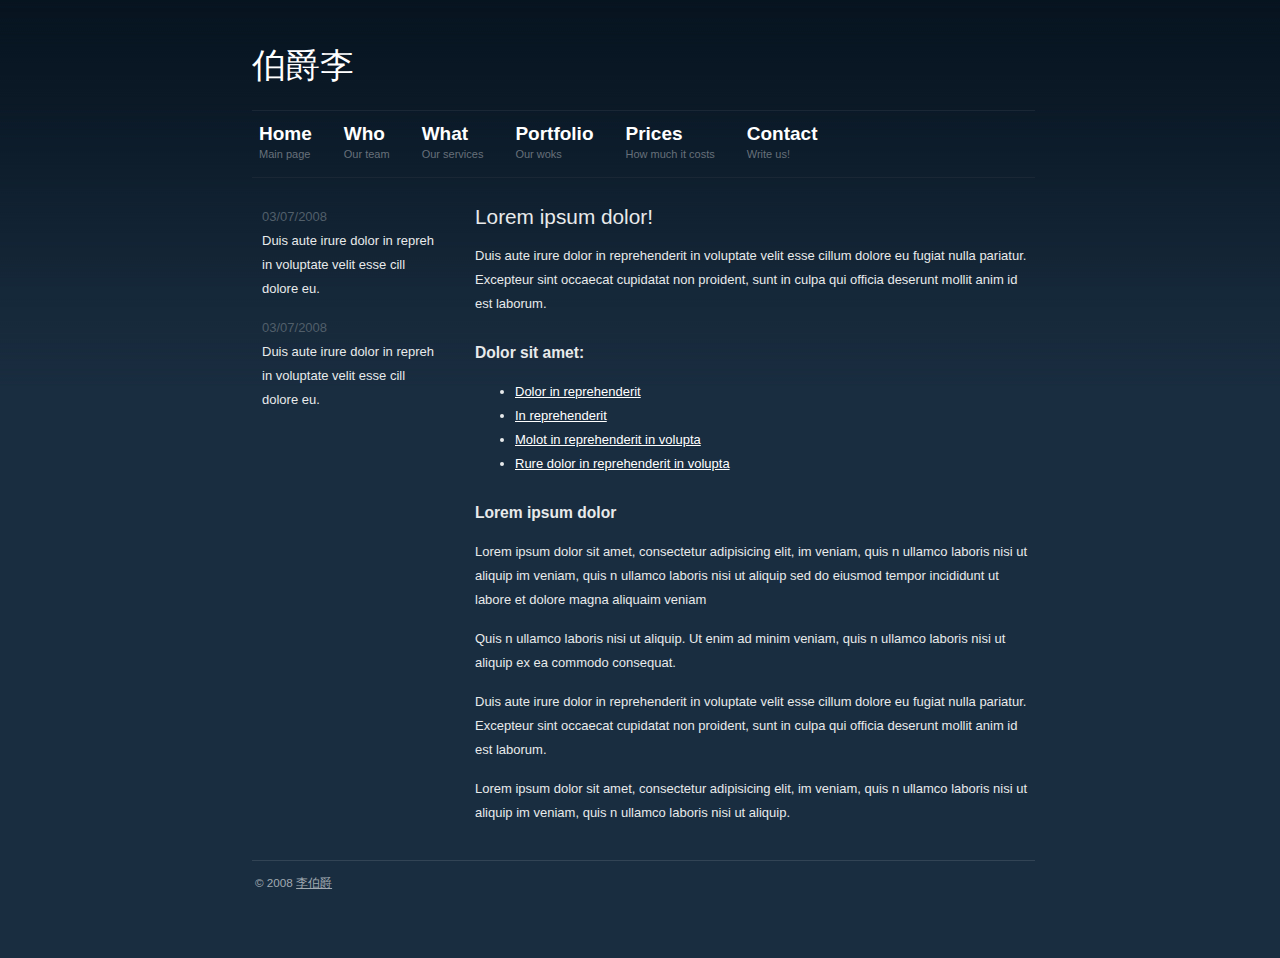
==== index.html @ 5b671398 "第一次提交" ====
<!DOCTYPE html PUBLIC "-//W3C//DTD XHTML 1.0 Strict//EN" "http://www.w3.org/TR/xhtml1/DTD/xhtml1-strict.dtd">
<html xmlns="http://www.w3.org/1999/xhtml">
<head>
<title>李伯爵的博客</title>
<meta http-equiv="content-type" content="text/html; charset=utf-8" />
<link href="css/screen.css" type="text/css" rel="stylesheet" media="screen,projection" />
<!--[if lte IE 6]><link href="css/msie.css" type="text/css" rel="stylesheet" media="screen,projection" /><![endif]-->
<link rel="stylesheet" media="print" type="text/css" href="css/print.css" />
</head>
<body>
<div id="layout">
  <div id="header">
    <h1 id="logo">
      伯爵李
      <!-- <a href="#">mint<span class="light">idea</span><span class="leaf">&nbsp;</span></a> -->
    </h1>
    <hr class="noscreen" />
    <p class="noscreen noprint"> <em>Skip to <a href="#obsah">content</a>, <a href="#nav">navigation</a>.</em> </p>
    <hr class="noscreen" />
    <div id="nav" class="box">
      <ul>
        <li><a href="#">Home<br />
          <span>Main page</span></a></li>
        <li><a href="#">Who<br />
          <span>Our team</span></a></li>
        <li><a href="#">What<br />
          <span>Our services</span></a></li>
        <li><a href="#">Portfolio<br />
          <span>Our woks</span></a></li>
        <li><a href="#">Prices<br />
          <span>How much it costs</span></a></li>
        <li><a href="#">Contact<br />
          <span>Write us!</span></a></li>
      </ul>
      <hr class="noscreen" />
    </div>
    <div id="container" class="box">
	  <div id="obsah" class="content box">
        <div class="in">
          <h2>Lorem ipsum dolor!</h2>
          <p>Duis aute irure dolor in reprehenderit in voluptate velit esse cillum dolore eu fugiat nulla pariatur. Excepteur sint occaecat cupidatat non proident, sunt in culpa qui officia deserunt mollit anim id est laborum. </p>
          <h3>Dolor sit amet:</h3>
          <ul>
            <li><a href="#">Dolor in reprehenderit</a></li>
            <li><a href="#">In reprehenderit</a></li>
            <li><a href="#">Molot in reprehenderit in volupta</a></li>
            <li><a href="#">Rure dolor in reprehenderit in volupta</a></li>
          </ul>
          <h3>Lorem ipsum dolor</h3>
          <p> Lorem ipsum dolor sit amet, consectetur adipisicing elit, im veniam, quis n ullamco laboris nisi ut aliquip im veniam, quis n ullamco laboris nisi ut aliquip sed do eiusmod tempor incididunt ut labore et dolore magna aliquaim veniam </p>
          <p> Quis n ullamco laboris nisi ut aliquip. Ut enim ad minim veniam, quis n ullamco laboris nisi ut aliquip ex ea commodo consequat. </p>
          <p>Duis aute irure dolor in reprehenderit in voluptate velit esse cillum dolore eu fugiat nulla pariatur. Excepteur sint occaecat cupidatat non proident, sunt in culpa qui officia deserunt mollit anim id est laborum. </p>
          <p> Lorem ipsum dolor sit amet, consectetur adipisicing elit, im veniam, quis n ullamco laboris nisi ut aliquip im veniam, quis n ullamco laboris nisi ut aliquip. </p>
        </div>
      </div>
      <div id="panel-left" class="box panel">
        <div class="in">
          <p> <span>03/07/2008</span><br />
            Duis aute irure dolor in repreh in voluptate velit esse cill dolore eu. </p>
          <p> <span>03/07/2008</span><br />
            Duis aute irure dolor in repreh in voluptate velit esse cill dolore eu. </p>
        </div>
      </div>
    </div>
    <div id="footer"> <span class="f-left">&copy; 2008 <a href="#">李伯爵</a></span></div>
  </div>
</div>
</body>
</html>
---- css/screen.css ----
* { margin:0; padding:0; }
body, div, span, p, a, img, ul, ol, li, table, th, tr, td, form, fieldset, legend, dl, dt, dd, blockquote, applet, object { border:0; }
body { 
  padding: 0 0; 
  background: #192d40 url('../img/bg.jpg') repeat-x; 
  font-family: "arial",sans-serif; 
  font-size: 13px;
  line-height:24px;
  color: #e8eaeb; 
  text-align: center; 
}

/* links --------------------------------------------------------------- */
a {color:#fff;}
a:link {color:#fff;}
a:hover {color:#fff; text-decoration: none;}

/* headings --------------------------------------------------------------------- */
h1, h2, h3, h4, h5, h6 { margin:15px 0 10px 0; }
h1 { font-size:200%; }
h2 { font-size:160%; font-family: 'Trebuchet MS', 'Geneva CE', lucida, sans-serif; font-weight: normal; }
h3 { font-size:120%; margin-top: 25px; font-family: 'Trebuchet MS', 'Geneva CE', lucida, sans-serif;}
h4 { font-size:120%; }
h5 { font-size:100%; }

/* layout ---------------------------------------------------------------------- */
#layout { 
  width:790px; 
  margin:0 auto; 
  text-align:left; 
}
  #container { 
  padding-top: 12px;
  }

  	/* header ------------------------------------------------------------------ */
  	#header { position:relative; padding-left: 7px;}
  
      #logo {
        font-family: Impact, 'Techno CE', sans-serif;
        font-weight: normal;
        color: #fff;
        position: relative; 
        overflow: hidden; 
        height: 110px;
        font-size:260%;
        margin: 0;
        line-height: 130px;
      }
      #logo a{
        color: #fff;
        text-decoration: none;
      }
      
      #logo .leaf {
        position: absolute; 
        left: 0; top: 20px; 
        z-index: 1; 
        width: 120px; height: 80px;
        background: url('../img/leaf.gif') 45px 5px no-repeat; 
        cursor: pointer;
      }
      
      #logo .light {
        color: #3f576e;
      }
        
    /* navigation --------------------------------------------------- */
    #nav {position:relative; z-index:2; border: 1px solid #1a2735; border-right: none; border-left: none; padding: 7px 0;}
      #nav ul {margin:0; padding:0; list-style:none;}
      	#nav ul li {float:left; display:inline; margin:0; padding:0;}
      	#nav ul li a {
      	  font-size: 19px;
      	  font-weight: bold;
          display: block; 
          color: #fff;
          text-decoration: none;
          float: left; /*\*/ float:none; 
          padding: 7px 25px 7px 7px;
          line-height: 18px;
        }
        
        #nav ul li a span {
      	  font-size: 11px;
      	  font-weight: normal;
      	  color: #67707a;
        }
        
        #nav ul li a:hover {
          background: #0a151f;
        }
      	#nav ul li#active a {
        }
  
  
  
    .content {
      float: right; 
      padding: 0 0 0 0;
      width:570px;
      z-index: 10;
    }
    .content .in{
      padding: 0 0 0 10px;
    }
  
  	/* columns ----------------------------------------------------------------- */
  	#panel-left { float:left; width:200px; }
  	.panel .in { padding: 10px; }
    
    #panel-left span  { color: #515f6a; }
    
    #panel-left p  { margin-top: 5px; }
  
  	/* footer ----------------------------------------------------------------- */
  	#footer {
      clear:both;
      height: 77px;
      margin-top: 20px;
      border-top: 1px solid #324455;
      padding:10px 3px;
      color: #a0a9b0;
      font-size: 90%;
    }
    
    #footer a {
      color: #a0a9b0;
    }
    
      #footer p { margin:0; padding-top:10px; }




/* paragraphs -------------------------------------------------------------------- */
p { margin:15px 0; }

/* tables --------------------------------------------------------------------- */
table { margin:15px 0; border: 1px solid #324455; border-collapse:collapse; border-spacing:0; font-size:100%; width: 100%;}
th { text-align:center; font-weight:bold; border: 1px solid #324455;}
th, td { padding:4px 6px; border: 1px solid #324455;}
tr.table-top {background: #425364; font-weight: bold;}

/* lists --------------------------------------------------------------------- */
ul, ol { display:block; margin:15px 0 15px 40px; }
ul ul, ul ul ul, ol ol, ol ol ol { margin:0; margin-left:20px; }
ol { list-style-type:decimal; }
ol ol { list-style-type:upper-alpha; }
ol ol ol {list-style-type:lower-alpha; }
li { display:list-item; }
ul li a { text-decoration:underline; }

/* definitions -------------------------------------------------------------------- */
dl { margin:15px 0; }
dt { font-weight:bold; }
dd { margin-left:30px; }

/* universal --------------------------------------------------------------------- */
fieldset { margin:15px 0; padding:10px; border:1px solid #CCC; }
legend { margin-left:10px; font-size:100%; font-weight:bold; color:#000; }
abbr, acronym, .help { border-bottom:1px dotted #CCC; cursor:help; }
blockquote { margin:15px 20px; font-style:italic; }
del, .del { text-decoration:line-through; }
strong, .strong { font-weight:bold; }
cite, em, q, var { font-style:italic; }
code, kbd, samp  {font-family:monospace; font-size:110%; }
hr { display:block; height:1px; margin:10px 0; padding:0; border:0 solid #CCC; background:#CCC; color:#CCC;} 
.f-left {float:left;}
.inner_copyright{text-indent:-9999px;height:0;line-height:0;font-size:0;overflow:hidden;}
.f-right {float:right;}
.a-left, tr.a-left td {text-align:left;}
.a-center, tr.a-center td {text-align:center;}
.a-right, tr.a-right td {text-align:right;}
.a-justify {text-align:justify;}
.va-top {vertical-align:top;}
.va-middle {vertical-align:middle;}
.va-bottom {vertical-align:bottom;}
.clear { clear:both; }
.box { min-height:1px; }
.box:after { display:block; visibility:hidden; clear:both; line-height:0; font-size:0; content:"."; }
.noscreen { display:none; }

.foto{  display: block;}
---- css/msie.css ----
.box { height:1%; }

#panel-left { width: 168px;}

#nav ul li a {
          display: inline-block; 
          padding: 7px 25px 7px 7px;
          height: 18px;
        }
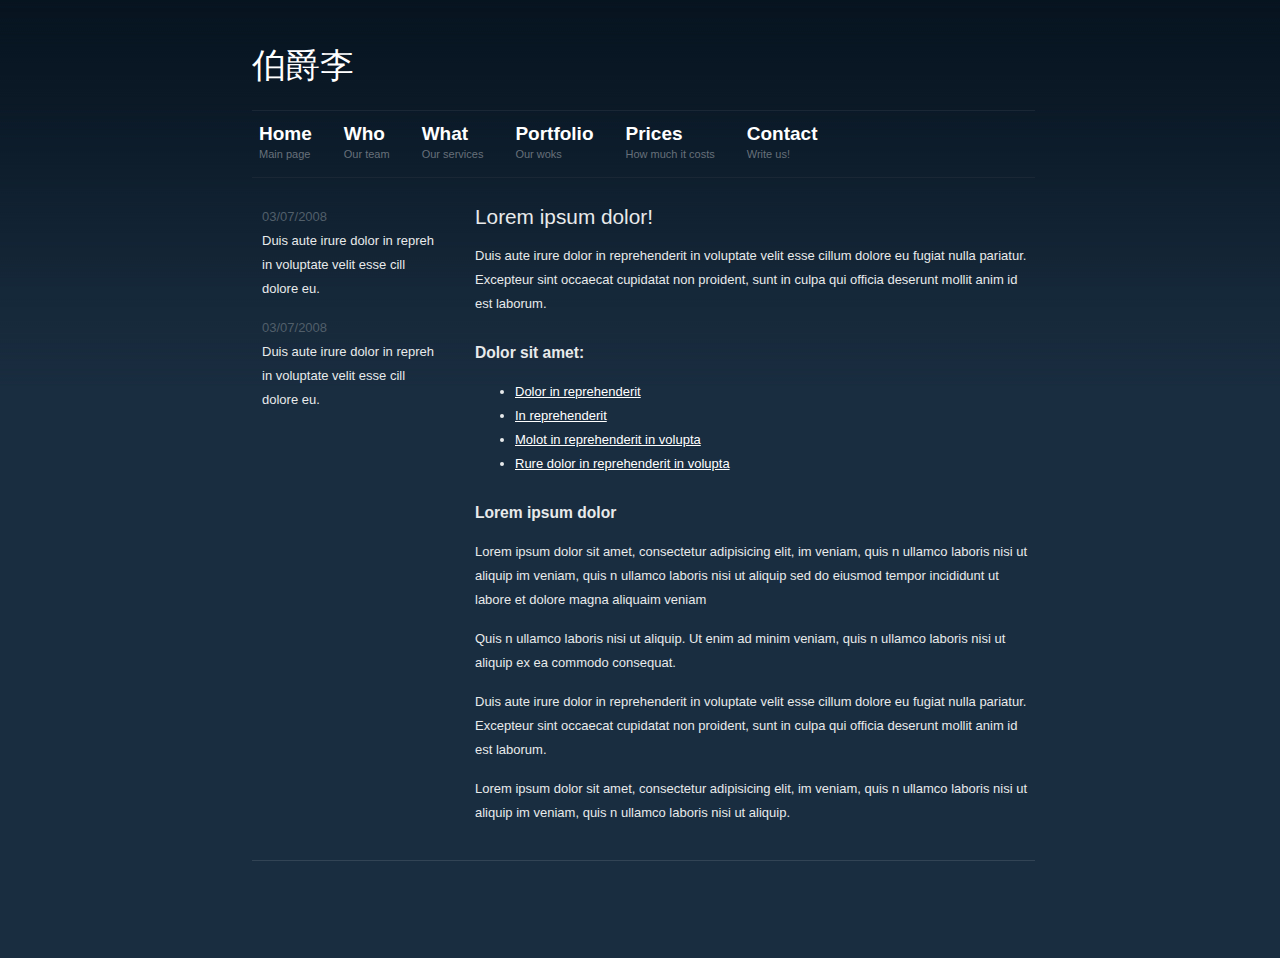
==== commit f9dd0693: "测试公共尾部" ====
--- a/index.html
+++ b/index.html
@@ -1,69 +1,77 @@
 <!DOCTYPE html PUBLIC "-//W3C//DTD XHTML 1.0 Strict//EN" "http://www.w3.org/TR/xhtml1/DTD/xhtml1-strict.dtd">
 <html xmlns="http://www.w3.org/1999/xhtml">
-<head>
-<title>李伯爵的博客</title>
-<meta http-equiv="content-type" content="text/html; charset=utf-8" />
-<link href="css/screen.css" type="text/css" rel="stylesheet" media="screen,projection" />
-<!--[if lte IE 6]><link href="css/msie.css" type="text/css" rel="stylesheet" media="screen,projection" /><![endif]-->
-<link rel="stylesheet" media="print" type="text/css" href="css/print.css" />
-</head>
-<body>
-<div id="layout">
-  <div id="header">
-    <h1 id="logo">
-      伯爵李
-      <!-- <a href="#">mint<span class="light">idea</span><span class="leaf">&nbsp;</span></a> -->
-    </h1>
-    <hr class="noscreen" />
-    <p class="noscreen noprint"> <em>Skip to <a href="#obsah">content</a>, <a href="#nav">navigation</a>.</em> </p>
-    <hr class="noscreen" />
-    <div id="nav" class="box">
-      <ul>
-        <li><a href="#">Home<br />
-          <span>Main page</span></a></li>
-        <li><a href="#">Who<br />
-          <span>Our team</span></a></li>
-        <li><a href="#">What<br />
-          <span>Our services</span></a></li>
-        <li><a href="#">Portfolio<br />
-          <span>Our woks</span></a></li>
-        <li><a href="#">Prices<br />
-          <span>How much it costs</span></a></li>
-        <li><a href="#">Contact<br />
-          <span>Write us!</span></a></li>
-      </ul>
+  <head>
+    <title>李伯爵的博客</title>
+    <meta http-equiv="content-type" content="text/html; charset=utf-8" />
+    <link href="css/screen.css" type="text/css" rel="stylesheet" media="screen,projection" />
+    <link rel="stylesheet" media="print" type="text/css" href="css/print.css" />
+    <script src="https://cdn.staticfile.org/jquery/1.10.2/jquery.min.js"></script>
+    <script src="js/config.js"></script>
+  </head>
+  <body>
+  <div id="layout">
+    <div id="header">
+      <h1 id="logo">
+        伯爵李
+        <!-- <a href="#">mint<span class="light">idea</span><span class="leaf">&nbsp;</span></a> -->
+      </h1>
       <hr class="noscreen" />
-    </div>
-    <div id="container" class="box">
-	  <div id="obsah" class="content box">
-        <div class="in">
-          <h2>Lorem ipsum dolor!</h2>
-          <p>Duis aute irure dolor in reprehenderit in voluptate velit esse cillum dolore eu fugiat nulla pariatur. Excepteur sint occaecat cupidatat non proident, sunt in culpa qui officia deserunt mollit anim id est laborum. </p>
-          <h3>Dolor sit amet:</h3>
-          <ul>
-            <li><a href="#">Dolor in reprehenderit</a></li>
-            <li><a href="#">In reprehenderit</a></li>
-            <li><a href="#">Molot in reprehenderit in volupta</a></li>
-            <li><a href="#">Rure dolor in reprehenderit in volupta</a></li>
-          </ul>
-          <h3>Lorem ipsum dolor</h3>
-          <p> Lorem ipsum dolor sit amet, consectetur adipisicing elit, im veniam, quis n ullamco laboris nisi ut aliquip im veniam, quis n ullamco laboris nisi ut aliquip sed do eiusmod tempor incididunt ut labore et dolore magna aliquaim veniam </p>
-          <p> Quis n ullamco laboris nisi ut aliquip. Ut enim ad minim veniam, quis n ullamco laboris nisi ut aliquip ex ea commodo consequat. </p>
-          <p>Duis aute irure dolor in reprehenderit in voluptate velit esse cillum dolore eu fugiat nulla pariatur. Excepteur sint occaecat cupidatat non proident, sunt in culpa qui officia deserunt mollit anim id est laborum. </p>
-          <p> Lorem ipsum dolor sit amet, consectetur adipisicing elit, im veniam, quis n ullamco laboris nisi ut aliquip im veniam, quis n ullamco laboris nisi ut aliquip. </p>
+      <p class="noscreen noprint"> <em>Skip to <a href="#obsah">content</a>, <a href="#nav">navigation</a>.</em> </p>
+      <hr class="noscreen" />
+      <div id="nav" class="box">
+        <ul>
+          <li><a href="#">Home<br />
+            <span>Main page</span></a></li>
+          <li><a href="#">Who<br />
+            <span>Our team</span></a></li>
+          <li><a href="#">What<br />
+            <span>Our services</span></a></li>
+          <li><a href="#">Portfolio<br />
+            <span>Our woks</span></a></li>
+          <li><a href="#">Prices<br />
+            <span>How much it costs</span></a></li>
+          <li><a href="#">Contact<br />
+            <span>Write us!</span></a></li>
+        </ul>
+        <hr class="noscreen" />
+      </div>
+      <div id="container" class="box">
+      <div id="obsah" class="content box">
+          <div class="in">
+            <h2>Lorem ipsum dolor!</h2>
+            <p>Duis aute irure dolor in reprehenderit in voluptate velit esse cillum dolore eu fugiat nulla pariatur. Excepteur sint occaecat cupidatat non proident, sunt in culpa qui officia deserunt mollit anim id est laborum. </p>
+            <h3>Dolor sit amet:</h3>
+            <ul>
+              <li><a href="#">Dolor in reprehenderit</a></li>
+              <li><a href="#">In reprehenderit</a></li>
+              <li><a href="#">Molot in reprehenderit in volupta</a></li>
+              <li><a href="#">Rure dolor in reprehenderit in volupta</a></li>
+            </ul>
+            <h3>Lorem ipsum dolor</h3>
+            <p> Lorem ipsum dolor sit amet, consectetur adipisicing elit, im veniam, quis n ullamco laboris nisi ut aliquip im veniam, quis n ullamco laboris nisi ut aliquip sed do eiusmod tempor incididunt ut labore et dolore magna aliquaim veniam </p>
+            <p> Quis n ullamco laboris nisi ut aliquip. Ut enim ad minim veniam, quis n ullamco laboris nisi ut aliquip ex ea commodo consequat. </p>
+            <p>Duis aute irure dolor in reprehenderit in voluptate velit esse cillum dolore eu fugiat nulla pariatur. Excepteur sint occaecat cupidatat non proident, sunt in culpa qui officia deserunt mollit anim id est laborum. </p>
+            <p> Lorem ipsum dolor sit amet, consectetur adipisicing elit, im veniam, quis n ullamco laboris nisi ut aliquip im veniam, quis n ullamco laboris nisi ut aliquip. </p>
+          </div>
+        </div>
+        <div id="panel-left" class="box panel">
+          <div class="in">
+            <p> <span>03/07/2008</span><br />
+              Duis aute irure dolor in repreh in voluptate velit esse cill dolore eu. </p>
+            <p> <span>03/07/2008</span><br />
+              Duis aute irure dolor in repreh in voluptate velit esse cill dolore eu. </p>
+          </div>
         </div>
       </div>
-      <div id="panel-left" class="box panel">
-        <div class="in">
-          <p> <span>03/07/2008</span><br />
-            Duis aute irure dolor in repreh in voluptate velit esse cill dolore eu. </p>
-          <p> <span>03/07/2008</span><br />
-            Duis aute irure dolor in repreh in voluptate velit esse cill dolore eu. </p>
-        </div>
-      </div>
+      <div id="footer"></div>
+      <!-- <div id="footer"> <span class="f-left">&copy; 2008 <a href="#">李伯爵</a></span></div> -->
     </div>
-    <div id="footer"> <span class="f-left">&copy; 2008 <a href="#">李伯爵</a></span></div>
   </div>
-</div>
-</body>
+  </body>
 </html>
+<script>
+  $(function(){
+    $("#footer").load("./footer.html");
+    console.log('32132132')
+  })
+</script>
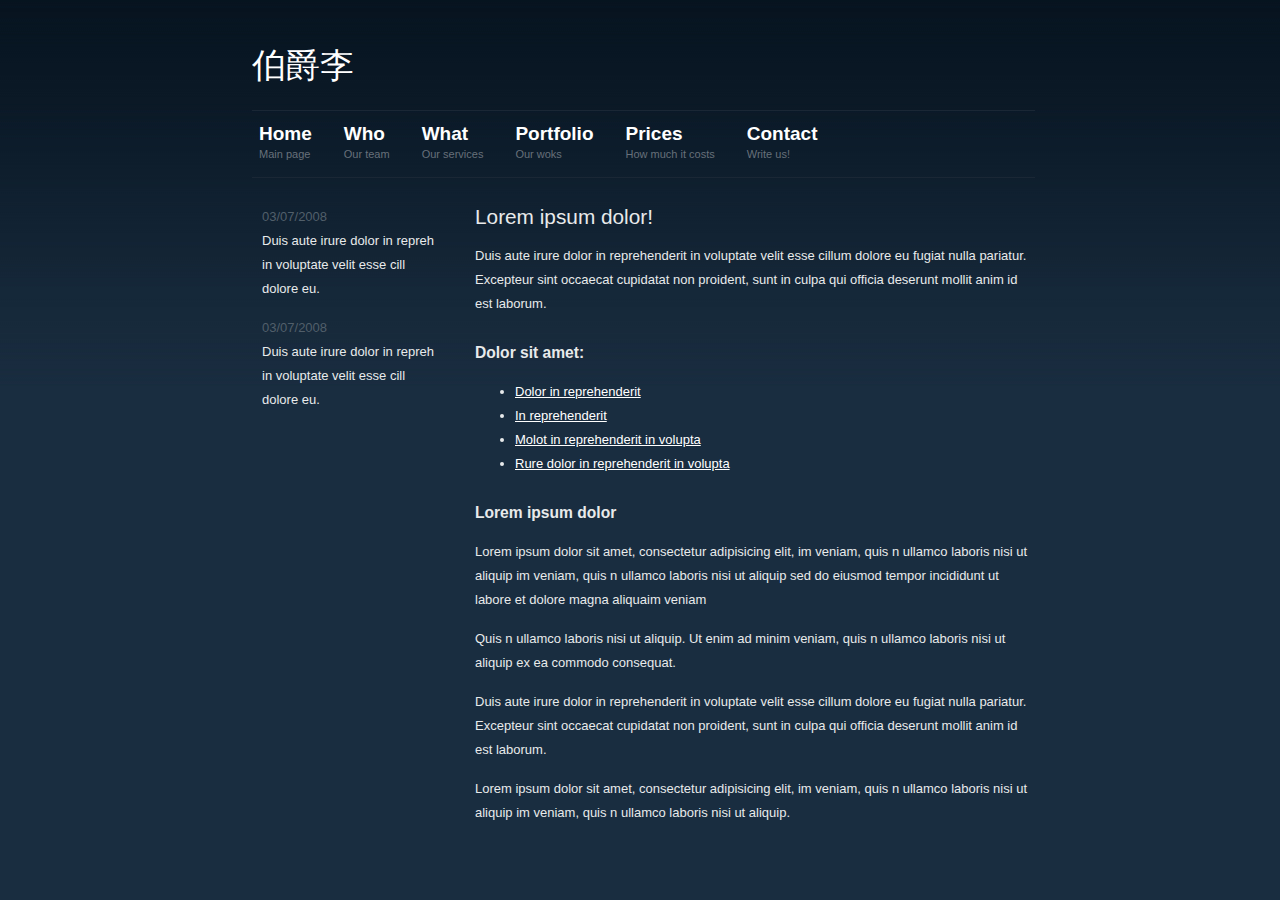
==== commit 90def7db: "测试公共尾部" ====
--- a/index.html
+++ b/index.html
@@ -63,7 +63,7 @@
           </div>
         </div>
       </div>
-      <div id="footer"></div>
+      <div class="footer"></div>
       <!-- <div id="footer"> <span class="f-left">&copy; 2008 <a href="#">李伯爵</a></span></div> -->
     </div>
   </div>
@@ -71,7 +71,7 @@
 </html>
 <script>
   $(function(){
-    $("#footer").load("./footer.html");
+    $(".footer").load("page/footer.html");
     console.log('32132132')
   })
 </script>
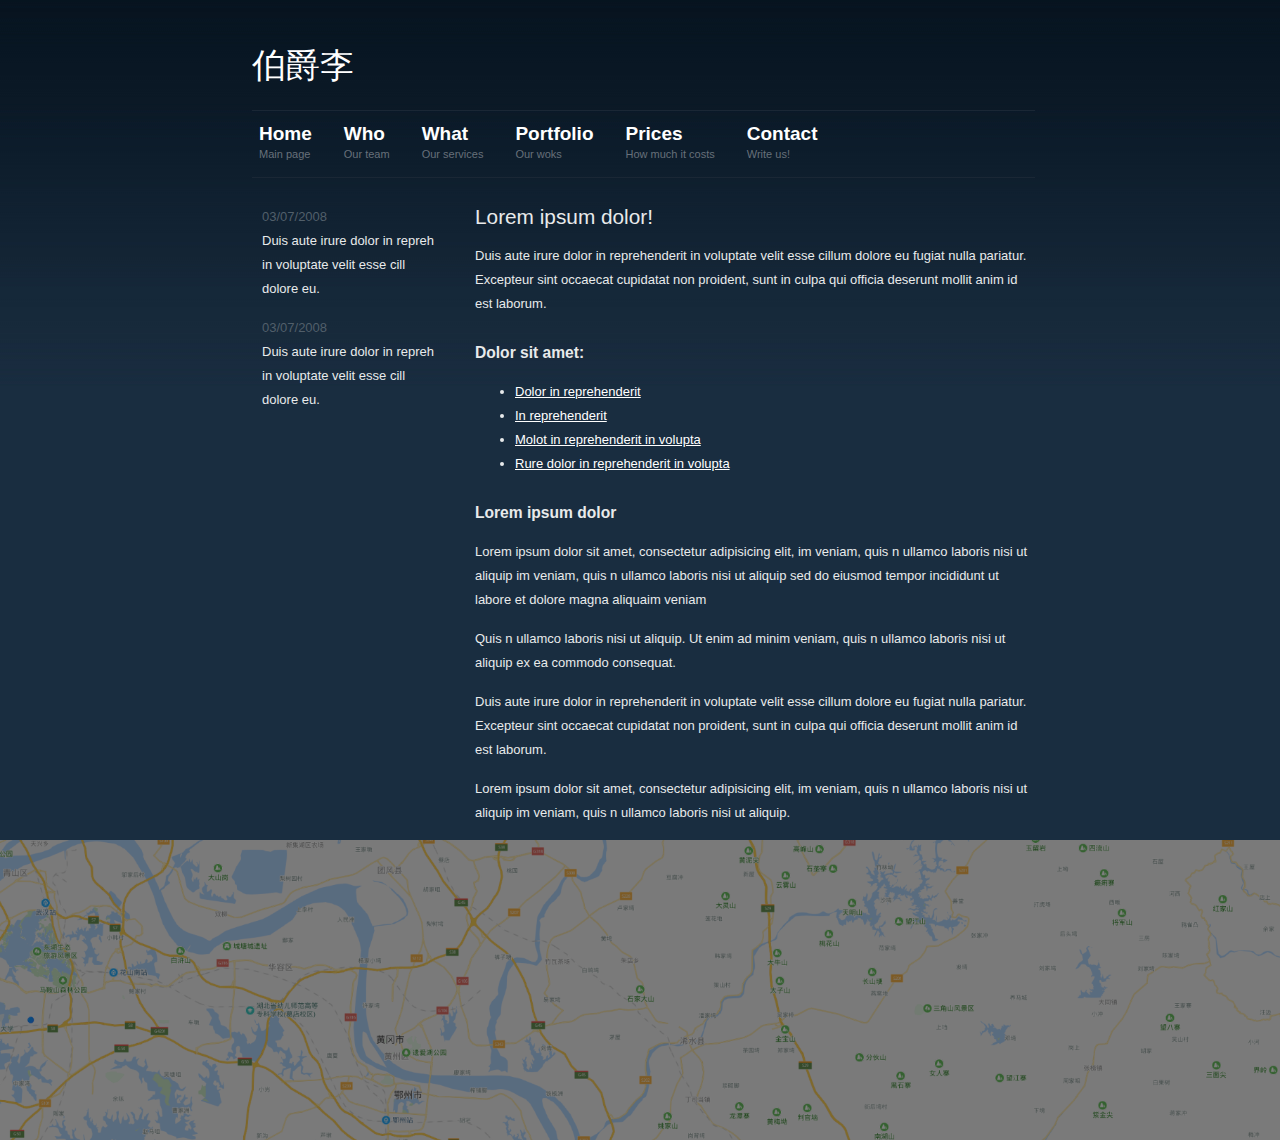
==== commit ac7d87d0: "新增底部地图" ====
--- a/index.html
+++ b/index.html
@@ -4,7 +4,7 @@
     <title>李伯爵的博客</title>
     <meta http-equiv="content-type" content="text/html; charset=utf-8" />
     <link href="css/screen.css" type="text/css" rel="stylesheet" media="screen,projection" />
-    <link rel="stylesheet" media="print" type="text/css" href="css/print.css" />
+    <link href="css/index.css" type="text/css" rel="stylesheet" media="screen,projection" />
     <script src="https://cdn.staticfile.org/jquery/1.10.2/jquery.min.js"></script>
     <script src="js/config.js"></script>
   </head>
@@ -36,7 +36,7 @@
         <hr class="noscreen" />
       </div>
       <div id="container" class="box">
-      <div id="obsah" class="content box">
+        <div id="obsah" class="content box">
           <div class="in">
             <h2>Lorem ipsum dolor!</h2>
             <p>Duis aute irure dolor in reprehenderit in voluptate velit esse cillum dolore eu fugiat nulla pariatur. Excepteur sint occaecat cupidatat non proident, sunt in culpa qui officia deserunt mollit anim id est laborum. </p>
@@ -63,15 +63,17 @@
           </div>
         </div>
       </div>
-      <div class="footer"></div>
       <!-- <div id="footer"> <span class="f-left">&copy; 2008 <a href="#">李伯爵</a></span></div> -->
     </div>
   </div>
+  <div class="map">
+    <div class="cover"></div>
+  </div>
+  <div class="footer"></div>
   </body>
 </html>
 <script>
   $(function(){
     $(".footer").load("page/footer.html");
-    console.log('32132132')
   })
 </script>
--- a/css/index.css
+++ b/css/index.css
@@ -0,0 +1,15 @@
+.map{
+    width: 100%;
+    height: 300px;
+    background: url(../img/map.jpg) no-repeat;
+    background-size: cover;
+    position: relative;
+    z-index: 99;
+}
+.map .cover{
+    position: absolute;
+    width: 100%;
+    height: 100%;
+    background: rgba(0, 0, 0, 0.5);
+    top: 0;
+}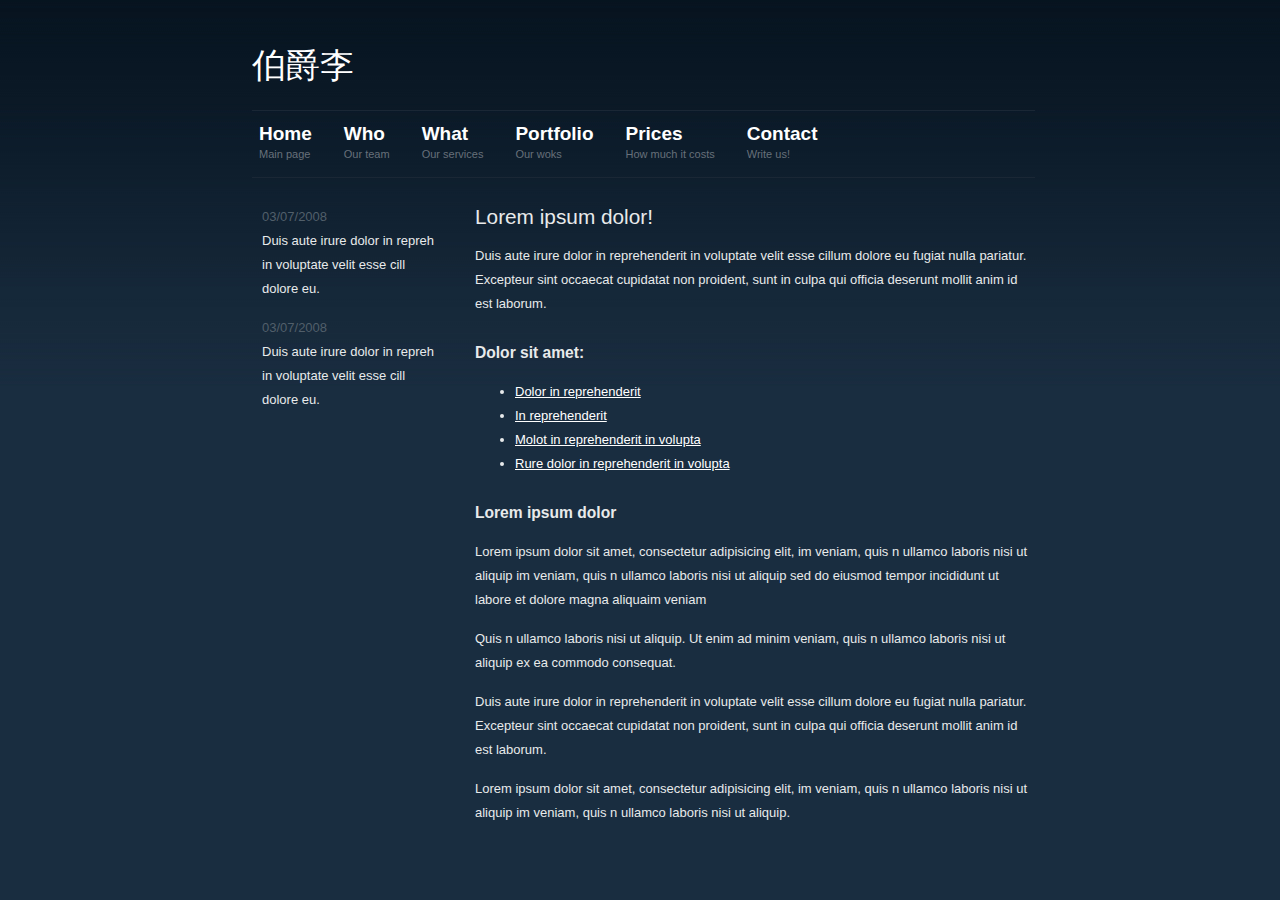
==== commit 415bb318: "新增底部地图" ====
--- a/index.html
+++ b/index.html
@@ -66,9 +66,9 @@
       <!-- <div id="footer"> <span class="f-left">&copy; 2008 <a href="#">李伯爵</a></span></div> -->
     </div>
   </div>
-  <div class="map">
+  <!-- <div class="map">
     <div class="cover"></div>
-  </div>
+  </div> -->
   <div class="footer"></div>
   </body>
 </html>
--- a/css/screen.css
+++ b/css/screen.css
@@ -113,21 +113,7 @@
     #panel-left p  { margin-top: 5px; }
   
   	/* footer ----------------------------------------------------------------- */
-  	#footer {
-      clear:both;
-      height: 77px;
-      margin-top: 20px;
-      border-top: 1px solid #324455;
-      padding:10px 3px;
-      color: #a0a9b0;
-      font-size: 90%;
-    }
-    
-    #footer a {
-      color: #a0a9b0;
-    }
-    
-      #footer p { margin:0; padding-top:10px; }
+
 
 
 
@@ -165,8 +151,8 @@
 cite, em, q, var { font-style:italic; }
 code, kbd, samp  {font-family:monospace; font-size:110%; }
 hr { display:block; height:1px; margin:10px 0; padding:0; border:0 solid #CCC; background:#CCC; color:#CCC;} 
+.inner_copyright{text-indent:-9999px;height:0;line-height:0;font-size:0;overflow:hidden;}
 .f-left {float:left;}
-.inner_copyright{text-indent:-9999px;height:0;line-height:0;font-size:0;overflow:hidden;}
 .f-right {float:right;}
 .a-left, tr.a-left td {text-align:left;}
 .a-center, tr.a-center td {text-align:center;}
--- a/css/index.css
+++ b/css/index.css
@@ -12,4 +12,25 @@
     height: 100%;
     background: rgba(0, 0, 0, 0.5);
     top: 0;
-}+}  
+#footer {
+    clear:both;
+    height: 77px;
+    margin-top: 20px;
+    border-top: 1px solid #324455;
+    padding:10px 3px;
+    color: #a0a9b0;
+    font-size: 90%;
+}
+#footer a {
+    color: #a0a9b0;
+}
+#footer p { 
+    margin:0; padding-top:10px; 
+}
+.f-con{
+    width: 790px;
+    margin: 0 auto;
+}
+.f-left {float:left;}
+.f-right {float:right;}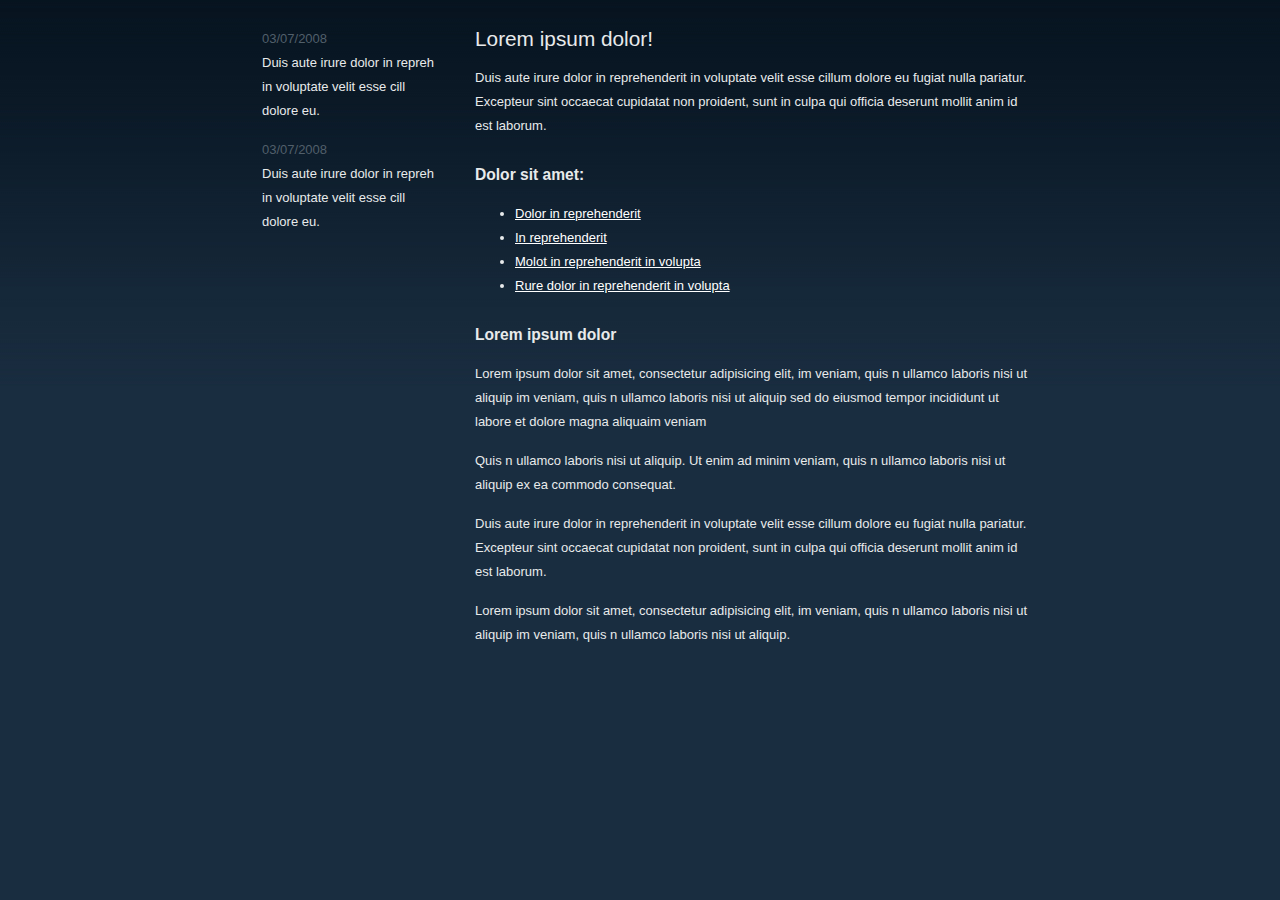
==== commit 13c965b4: "项目骨架" ====
--- a/index.html
+++ b/index.html
@@ -5,36 +5,29 @@
     <meta http-equiv="content-type" content="text/html; charset=utf-8" />
     <link href="css/screen.css" type="text/css" rel="stylesheet" media="screen,projection" />
     <link href="css/index.css" type="text/css" rel="stylesheet" media="screen,projection" />
+    <link href="css/config.css" type="text/css" rel="stylesheet" media="screen,projection" />
     <script src="https://cdn.staticfile.org/jquery/1.10.2/jquery.min.js"></script>
     <script src="js/config.js"></script>
   </head>
   <body>
   <div id="layout">
     <div id="header">
-      <h1 id="logo">
+      <!-- <h1 id="logo">
         伯爵李
-        <!-- <a href="#">mint<span class="light">idea</span><span class="leaf">&nbsp;</span></a> -->
-      </h1>
-      <hr class="noscreen" />
-      <p class="noscreen noprint"> <em>Skip to <a href="#obsah">content</a>, <a href="#nav">navigation</a>.</em> </p>
-      <hr class="noscreen" />
-      <div id="nav" class="box">
+      </h1> -->
+      <div class="nav">
+
+      </div>
+      <!-- <div id="nav" class="box">
         <ul>
-          <li><a href="#">Home<br />
-            <span>Main page</span></a></li>
-          <li><a href="#">Who<br />
-            <span>Our team</span></a></li>
-          <li><a href="#">What<br />
-            <span>Our services</span></a></li>
-          <li><a href="#">Portfolio<br />
-            <span>Our woks</span></a></li>
-          <li><a href="#">Prices<br />
-            <span>How much it costs</span></a></li>
-          <li><a href="#">Contact<br />
-            <span>Write us!</span></a></li>
+          <li><a href="index.html">首页<br />
+            <span>Home</span></a></li>
+          <li><a href="common/blog.html">博客<br />
+            <span>Blog</span></a></li>
+          <li><a href="#">生活<br />
+            <span>Live</span></a></li>
         </ul>
-        <hr class="noscreen" />
-      </div>
+      </div> -->
       <div id="container" class="box">
         <div id="obsah" class="content box">
           <div class="in">
@@ -74,6 +67,7 @@
 </html>
 <script>
   $(function(){
+    $(".nav").load("page/nav.html");
     $(".footer").load("page/footer.html");
   })
 </script>
--- a/css/screen.css
+++ b/css/screen.css
@@ -1,4 +1,3 @@
-* { margin:0; padding:0; }
 body, div, span, p, a, img, ul, ol, li, table, th, tr, td, form, fieldset, legend, dl, dt, dd, blockquote, applet, object { border:0; }
 body { 
   padding: 0 0; 
@@ -64,33 +63,7 @@
       #logo .light {
         color: #3f576e;
       }
-        
-    /* navigation --------------------------------------------------- */
-    #nav {position:relative; z-index:2; border: 1px solid #1a2735; border-right: none; border-left: none; padding: 7px 0;}
-      #nav ul {margin:0; padding:0; list-style:none;}
-      	#nav ul li {float:left; display:inline; margin:0; padding:0;}
-      	#nav ul li a {
-      	  font-size: 19px;
-      	  font-weight: bold;
-          display: block; 
-          color: #fff;
-          text-decoration: none;
-          float: left; /*\*/ float:none; 
-          padding: 7px 25px 7px 7px;
-          line-height: 18px;
-        }
-        
-        #nav ul li a span {
-      	  font-size: 11px;
-      	  font-weight: normal;
-      	  color: #67707a;
-        }
-        
-        #nav ul li a:hover {
-          background: #0a151f;
-        }
-      	#nav ul li#active a {
-        }
+      
   
   
   
@@ -152,8 +125,6 @@
 code, kbd, samp  {font-family:monospace; font-size:110%; }
 hr { display:block; height:1px; margin:10px 0; padding:0; border:0 solid #CCC; background:#CCC; color:#CCC;} 
 .inner_copyright{text-indent:-9999px;height:0;line-height:0;font-size:0;overflow:hidden;}
-.f-left {float:left;}
-.f-right {float:right;}
 .a-left, tr.a-left td {text-align:left;}
 .a-center, tr.a-center td {text-align:center;}
 .a-right, tr.a-right td {text-align:right;}
--- a/css/index.css
+++ b/css/index.css
@@ -14,6 +14,8 @@
     top: 0;
 }  
 #footer {
+    width: 790px;
+    margin: 0 auto;
     clear:both;
     height: 77px;
     margin-top: 20px;
@@ -28,9 +30,5 @@
 #footer p { 
     margin:0; padding-top:10px; 
 }
-.f-con{
-    width: 790px;
-    margin: 0 auto;
-}
 .f-left {float:left;}
 .f-right {float:right;}--- a/css/config.css
+++ b/css/config.css
@@ -0,0 +1,34 @@
+* { margin:0; padding:0; }
+body{
+    padding: 0 0; 
+    background: #192d40 url('../img/bg.jpg') repeat-x; 
+    font-family: "arial",sans-serif; 
+    font-size: 13px;
+    line-height:24px;
+    color: #e8eaeb; 
+    text-align: center; 
+}   
+ /* navigation --------------------------------------------------- */
+#nav {position:relative; z-index:2; border: 1px solid #1a2735; border-right: none; border-left: none; padding: 7px 0;padding-top: 12px;}
+  #nav ul {margin:0; padding:0; list-style:none;}
+      #nav ul li {float:left; display:inline; margin:0; padding:0;}
+      #nav ul li a {
+        font-size: 19px;
+        font-weight: bold;
+      display: block; 
+      color: #fff;
+      text-decoration: none;
+      float: left; /*\*/ float:none; 
+      padding: 7px 25px 7px 7px;
+      line-height: 18px;
+    }
+    
+    #nav ul li a span {
+        font-size: 11px;
+        font-weight: normal;
+        color: #67707a;
+    }
+    
+    #nav ul li a:hover {
+      background: #0a151f;
+    }